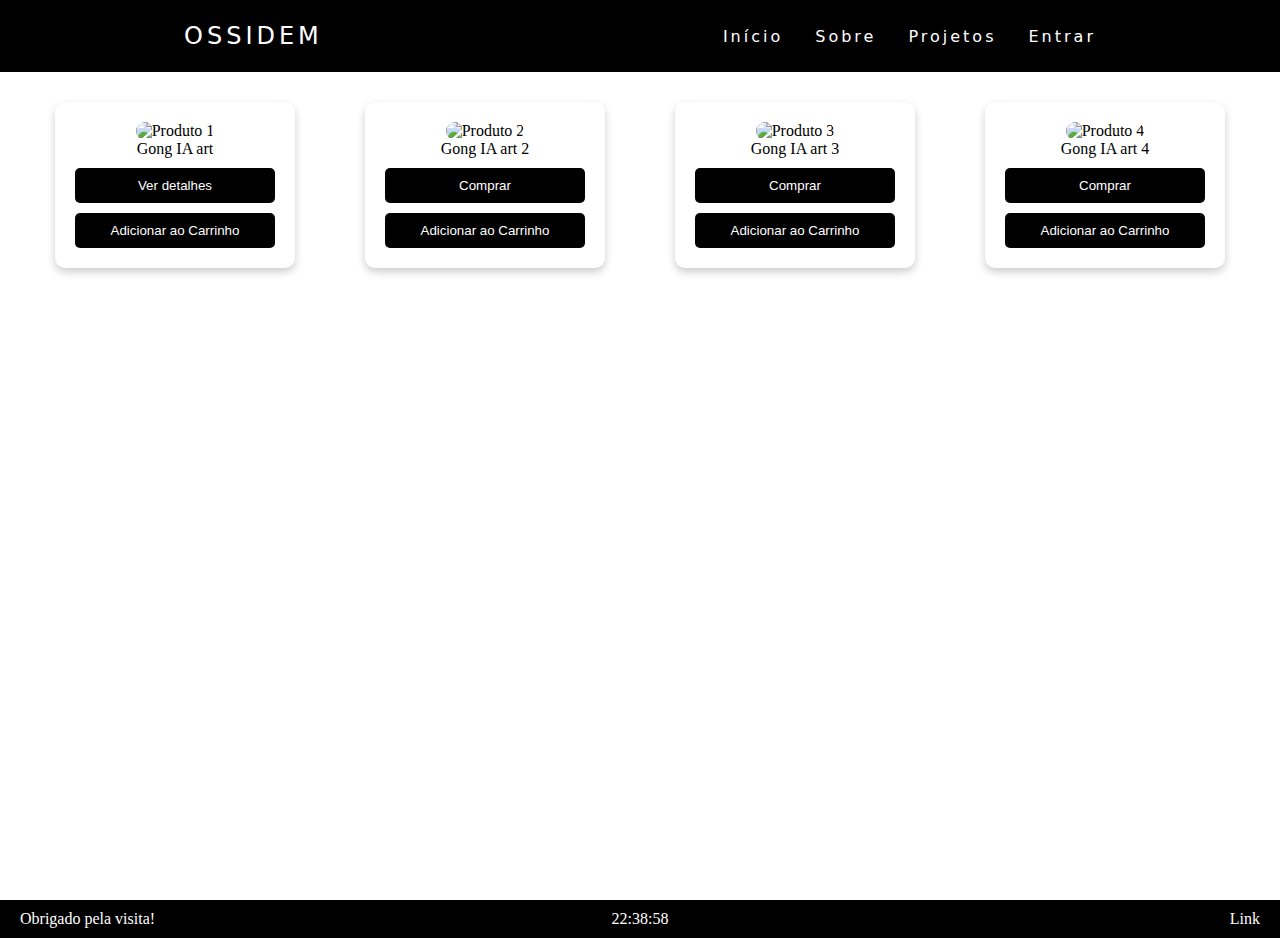
==== index.html @ 60e3b916 "Update index.html" ====
<!DOCTYPE html>
<html lang="pt-br">
  <head>
    <meta charset="UTF-8" />
    <meta http-equiv="X-UA-Compatible" content="IE=edge" />
    <meta name="viewport" content="width=device-width, initial-scale=1.0" />
    <title>Ossidem</title>
    <link rel="stylesheet" href="cssnav.css" />
  </head>
  <body>
    <header>
      <nav>
        <a class="logo" href="/">Ossidem</a>
        <div class="mobile-menu">
          <div class="line1"></div>
          <div class="line2"></div>
          <div class="line3"></div>
        </div>
        <ul class="nav-list">
          <li><a href="#">Início</a></li>
          <li><a href="#">Sobre</a></li>
          <li><a href="#">Projetos</a></li>
          <li><a href="#">Entrar</a></li>
          
        </ul>
      </nav>
    </header>
    <main>
    </section>

 <section class="produtos">
    <div class="produto">
        <img src="Ossidem/_53a3a0c1-09f8-492c-9298-aad3d01a0c3a.jpg" alt="Produto 1">
        <p>Gong IA art</p>
        <button>Ver detalhes</button>
        <button>Adicionar ao Carrinho</button>
    </div>
    <div class="produto">
        <img src="Ossidem/_6622a651-9079-4fad-8e48-449dd979c089.jpg" alt="Produto 2">
        <p>Gong IA art 2</p>
        <button>Comprar</button>
        <button>Adicionar ao Carrinho</button>
    </div>
    <div class="produto">
        <img src="Ossidem/_8c6dd884-98dd-45c2-8d0a-126dfd7e5779.jpg" alt="Produto 3">
        <p>Gong IA art 3</p>
        <button>Comprar</button>
        <button>Adicionar ao Carrinho</button>
    </div>
    <div class="produto">
        <img src="Ossidem/_e8b43797-a5c8-4dd0-b6b6-9c8ec6a6c0b3.jpg" alt="Produto 4">
        <p>Gong IA art 4</p>
        <button>Comprar</button>
        <button>Adicionar ao Carrinho</button>
    </div>
</section>

 
    </main>
    <footer>
        <div class="footer-left">
            <p>Obrigado pela visita!</p>
        </div>
        <div class="footer-center">
            <p id="horario">Horário atual</p>
        </div>
        <div class="footer-right">
            <a href="#link">Link</a>
        </div>
    </footer>
    <script src="scriptnav.js"></script>
  </body>
</html>
---- cssnav.css ----
/*reset*/
* {
    margin: 0;
    padding: 0;
  }
  
  a {
    color: #fff;
    text-decoration: none;
    transition: 0.3s;
  }
  
  a:hover {
    opacity: 0.7;
  }
  
  .logo {
    font-size: 24px;
    text-transform: uppercase;
    letter-spacing: 4px;
  }
 
  nav {
    display: flex;
    justify-content: space-around;
    align-items: center;
    font-family: system-ui, -apple-system, Helvetica, Arial, sans-serif;
    background: #000000;
    height: 8vh;
  }
  main {
    min-height: calc(100vh - 8vh); /* 100% da altura da viewport menos a altura do header */
  }
  /*main {
    background: url("bg.jpg") no-repeat center center;
    background-size: cover;
    height: 92vh;
  }
  */
  .nav-list {
    list-style: none;
    display: flex;
  }
  
  .nav-list li {
    letter-spacing: 3px;
    margin-left: 32px;
  }
  
  .mobile-menu {
    display: none;
    cursor: pointer;
  }
  
  .mobile-menu div {
    width: 32px;
    height: 2px;
    background: #fff;
    margin: 8px;
    transition: 0.3s;
  }
  
  @media (max-width: 999px) {
    body {
      overflow-x: hidden;
    }
    .nav-list {
      position: absolute;
      top: 8vh;
      right: 0;
      width: 50vw;
      height: 92vh;
      background: #000000;
      flex-direction: column;
      align-items: center;
      justify-content: space-around;
      transform: translateX(100%);
      transition: transform 0.3s ease-in;
    }
    .nav-list li {
      margin-left: 0;
      opacity: 0;
    }
    .mobile-menu {
      display: block;
    }
  }
  
  .nav-list.active {
    transform: translateX(0);
  }
  
  @keyframes navLinkFade {
    from {
      opacity: 0;
      transform: translateX(50px);
    }
    to {
      opacity: 1;
      transform: translateX(0);
    }
  }
  
  .mobile-menu.active .line1 {
    transform: rotate(-45deg) translate(-8px, 8px);
  }
  
  .mobile-menu.active .line2 {
    opacity: 0;
  }
  
  .mobile-menu.active .line3 {
    transform: rotate(45deg) translate(-5px, -7px);
  }
  
  /* Estilos da seção de produtos */
  .produtos {
    display: flex;
    flex-wrap: wrap;
    justify-content: space-around;
    padding: 20px;
  }
  
  .produto {
    background-color: #fff; /* Branco */
    color: #000; /* Preto */
    margin: 10px;
    padding: 20px;
    width: 200px;
    text-align: center;
    box-shadow: 0 4px 8px rgba(0, 0, 0, 0.2);
    transition: transform 0.2s;
    border-radius: 10px;
  }
  
  .produto:hover {
    transform: scale(1.05);
  }
  
  .produto img {
    width: 100%;
    height: auto;
    border-radius: 10px;
  }
  
  .produto button {
    margin-top: 10px;
    padding: 10px;
    width: 100%;
    border: none;
    background-color: #000; /* Preto */
    color: #fff; /* Branco */
    cursor: pointer;
    transition: background-color 0.3s;
    border-radius: 5px;
  }
  
  .produto button:hover {
    background-color: #646464; /* Azul */
  }

    /* Estilos do footer */
    footer {
        color: white; /* Texto em branco */
        display: flex;
        justify-content: space-between;
        align-items: center;
        padding: 10px 20px;
        background-color: #000; /* Fundo preto */
      }
      
      .footer-left,
      .footer-center,
      .footer-right {
        flex: 1;
      }
      
      .footer-left {
        text-align: left;
      }
      
      .footer-center {
        text-align: center;
      }
      
      .footer-right {
        text-align: right;
      }
      
      .footer-left p,
      .footer-center p,
      .footer-right a {
        color: white; /* Texto em branco */
        margin: 0;
      }
      
      .footer-right a {
        text-decoration: none; /* Remover sublinhado do link */
        color: white; /* Cor do link em branco */
      }
      
      .footer-right a:hover {
        text-decoration: underline; /* Sublinhado ao passar o mouse */
      }
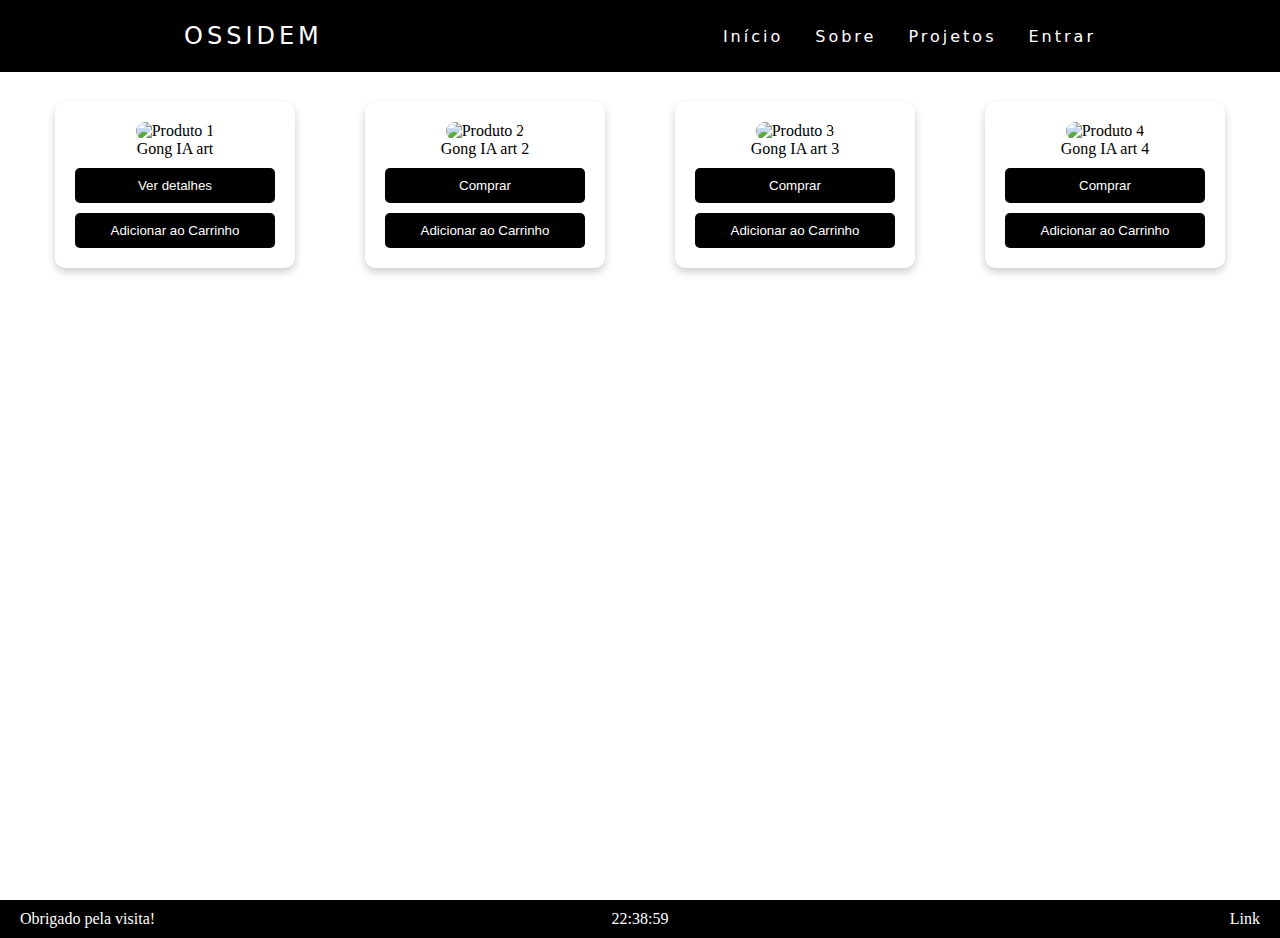
==== commit 75601df9: "Update index.html" ====
--- a/index.html
+++ b/index.html
@@ -36,19 +36,19 @@
         <button>Adicionar ao Carrinho</button>
     </div>
     <div class="produto">
-        <img src="Ossidem/_6622a651-9079-4fad-8e48-449dd979c089.jpg" alt="Produto 2">
+        <img src="geovaneBausen/Ossidem/_6622a651-9079-4fad-8e48-449dd979c089.jpg" alt="Produto 2">
         <p>Gong IA art 2</p>
         <button>Comprar</button>
         <button>Adicionar ao Carrinho</button>
     </div>
     <div class="produto">
-        <img src="Ossidem/_8c6dd884-98dd-45c2-8d0a-126dfd7e5779.jpg" alt="Produto 3">
+        <img src="geovaneBausen/Ossidem/_8c6dd884-98dd-45c2-8d0a-126dfd7e5779.jpg" alt="Produto 3">
         <p>Gong IA art 3</p>
         <button>Comprar</button>
         <button>Adicionar ao Carrinho</button>
     </div>
     <div class="produto">
-        <img src="Ossidem/_e8b43797-a5c8-4dd0-b6b6-9c8ec6a6c0b3.jpg" alt="Produto 4">
+        <img src="geovaneBausen/Ossidem/_e8b43797-a5c8-4dd0-b6b6-9c8ec6a6c0b3.jpg" alt="Produto 4">
         <p>Gong IA art 4</p>
         <button>Comprar</button>
         <button>Adicionar ao Carrinho</button>
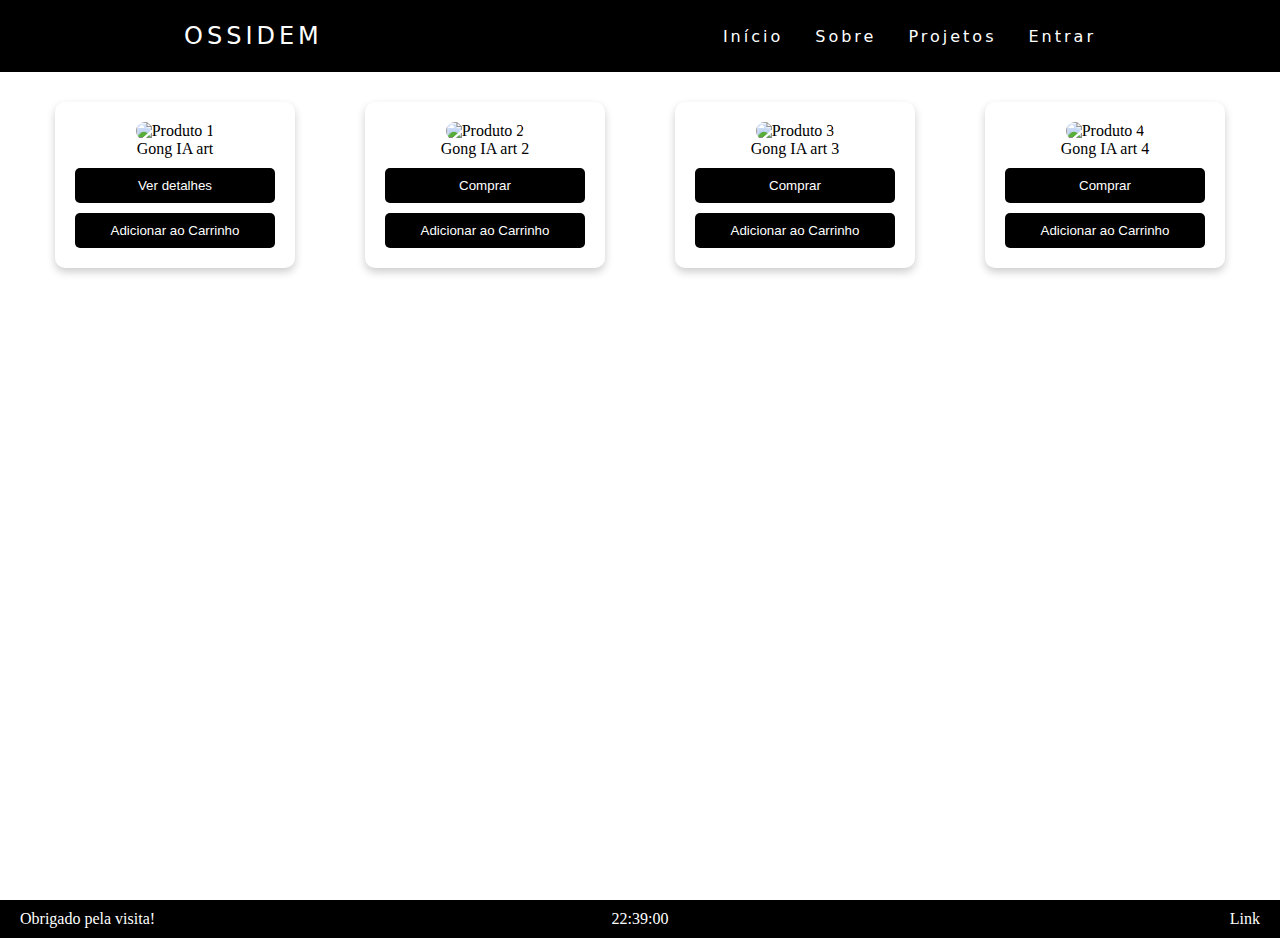
==== commit 18b3174e: "Update index.html" ====
--- a/index.html
+++ b/index.html
@@ -28,7 +28,7 @@
     <main>
     </section>
 
- <section class="produtos">
+<section class="produtos">
     <div class="produto">
         <img src="Ossidem/_53a3a0c1-09f8-492c-9298-aad3d01a0c3a.jpg" alt="Produto 1">
         <p>Gong IA art</p>
@@ -36,24 +36,25 @@
         <button>Adicionar ao Carrinho</button>
     </div>
     <div class="produto">
-        <img src="geovaneBausen/Ossidem/_6622a651-9079-4fad-8e48-449dd979c089.jpg" alt="Produto 2">
+        <img src="Ossidem/_6622a651-9079-4fad-8e48-449dd979c089.jpg" alt="Produto 2">
         <p>Gong IA art 2</p>
         <button>Comprar</button>
         <button>Adicionar ao Carrinho</button>
     </div>
     <div class="produto">
-        <img src="geovaneBausen/Ossidem/_8c6dd884-98dd-45c2-8d0a-126dfd7e5779.jpg" alt="Produto 3">
+        <img src="Ossidem/_8c6dd884-98dd-45c2-8d0a-126dfd7e5779.jpg" alt="Produto 3">
         <p>Gong IA art 3</p>
         <button>Comprar</button>
         <button>Adicionar ao Carrinho</button>
     </div>
     <div class="produto">
-        <img src="geovaneBausen/Ossidem/_e8b43797-a5c8-4dd0-b6b6-9c8ec6a6c0b3.jpg" alt="Produto 4">
+        <img src="Ossidem/_e8b43797-a5c8-4dd0-b6b6-9c8ec6a6c0b3.jpg" alt="Produto 4">
         <p>Gong IA art 4</p>
         <button>Comprar</button>
         <button>Adicionar ao Carrinho</button>
     </div>
 </section>
+
 
  
     </main>
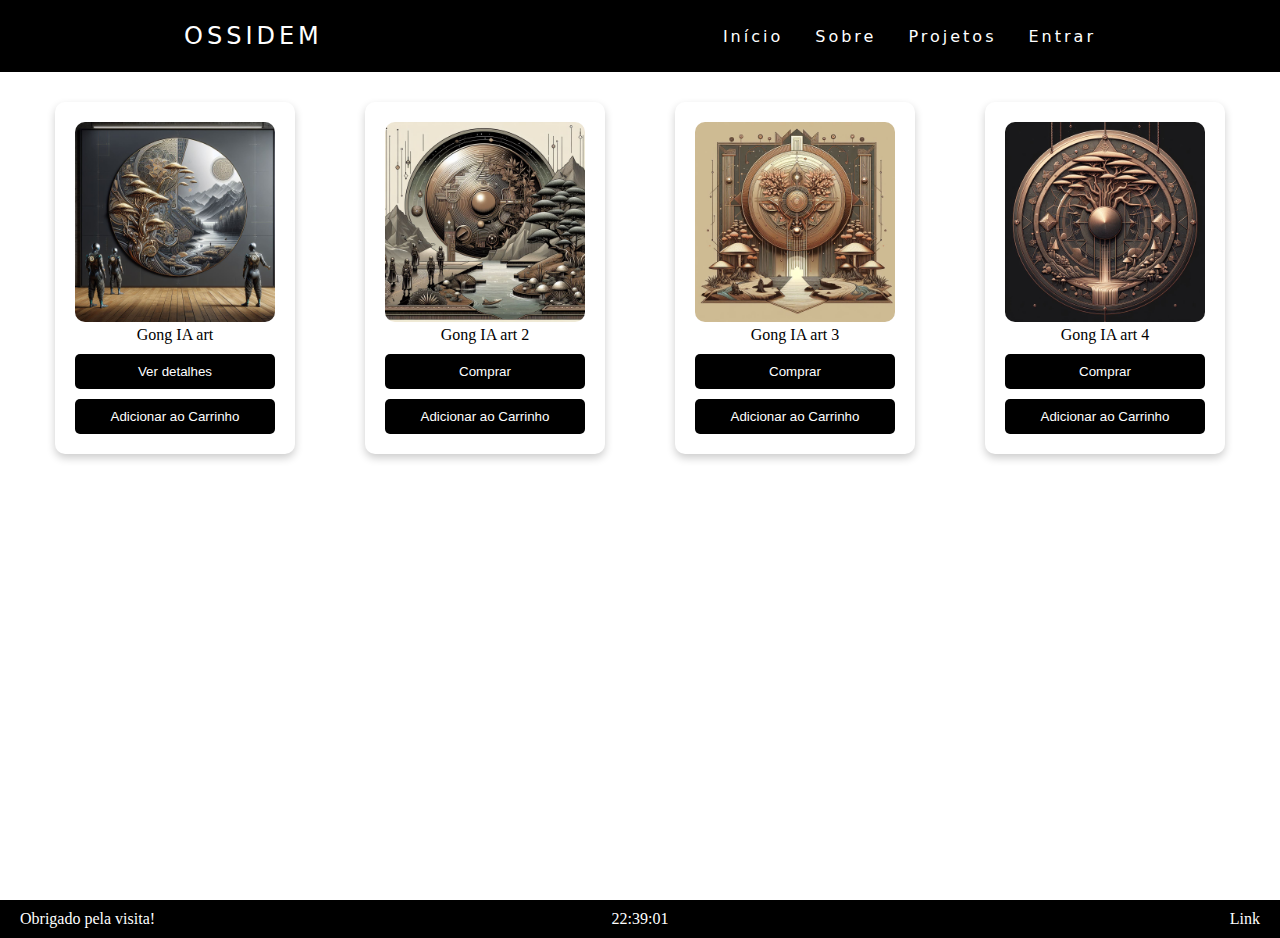
==== commit ab95f07a: "Update link img index.html" ====
--- a/index.html
+++ b/index.html
@@ -30,25 +30,25 @@
 
 <section class="produtos">
     <div class="produto">
-        <img src="Ossidem/_53a3a0c1-09f8-492c-9298-aad3d01a0c3a.jpg" alt="Produto 1">
+        <img src="_53a3a0c1-09f8-492c-9298-aad3d01a0c3a.jpg" alt="Produto 1">
         <p>Gong IA art</p>
         <button>Ver detalhes</button>
         <button>Adicionar ao Carrinho</button>
     </div>
     <div class="produto">
-        <img src="Ossidem/_6622a651-9079-4fad-8e48-449dd979c089.jpg" alt="Produto 2">
+        <img src="_6622a651-9079-4fad-8e48-449dd979c089.jpg" alt="Produto 2">
         <p>Gong IA art 2</p>
         <button>Comprar</button>
         <button>Adicionar ao Carrinho</button>
     </div>
     <div class="produto">
-        <img src="Ossidem/_8c6dd884-98dd-45c2-8d0a-126dfd7e5779.jpg" alt="Produto 3">
+        <img src="_8c6dd884-98dd-45c2-8d0a-126dfd7e5779.jpg" alt="Produto 3">
         <p>Gong IA art 3</p>
         <button>Comprar</button>
         <button>Adicionar ao Carrinho</button>
     </div>
     <div class="produto">
-        <img src="Ossidem/_e8b43797-a5c8-4dd0-b6b6-9c8ec6a6c0b3.jpg" alt="Produto 4">
+        <img src="_e8b43797-a5c8-4dd0-b6b6-9c8ec6a6c0b3.jpg" alt="Produto 4">
         <p>Gong IA art 4</p>
         <button>Comprar</button>
         <button>Adicionar ao Carrinho</button>
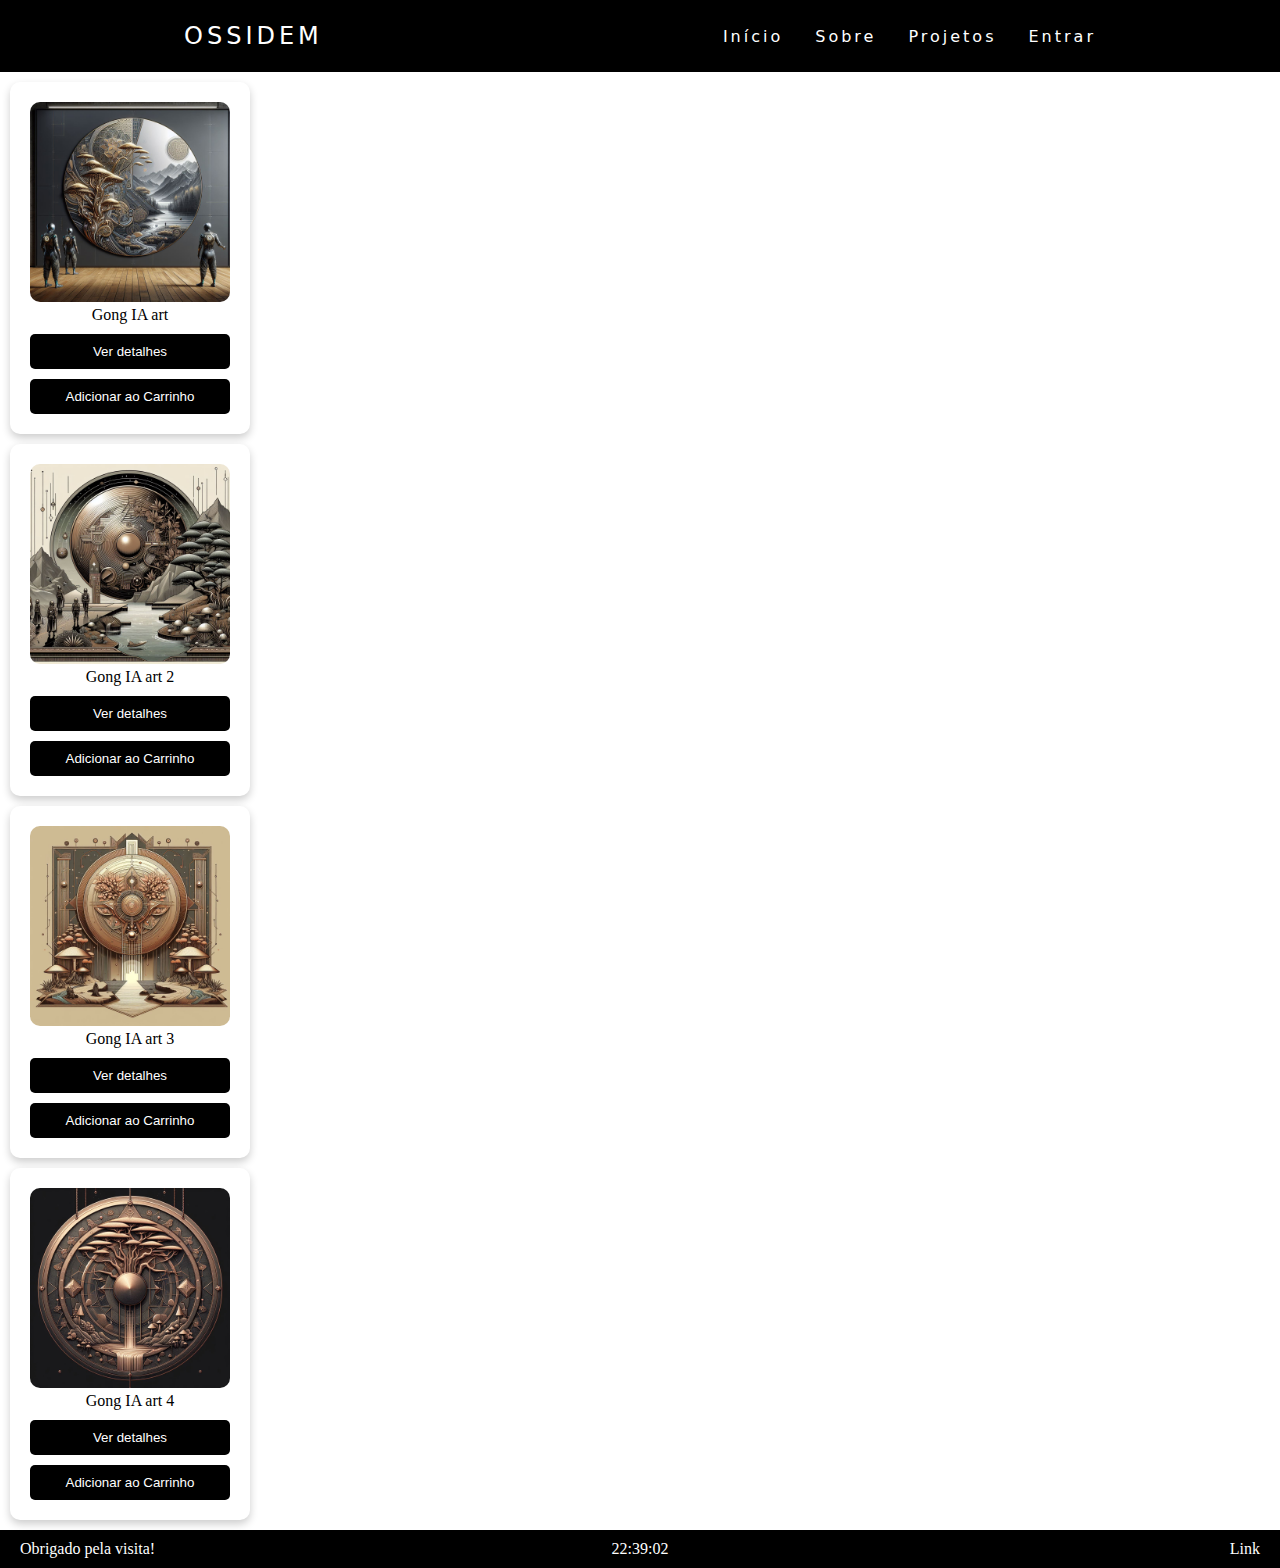
==== commit 7f3f1adb: "Update index.html" ====
--- a/index.html
+++ b/index.html
@@ -28,32 +28,30 @@
     <main>
     </section>
 
-<section class="produtos">
-    <div class="produto">
+   <div class="produto">
         <img src="_53a3a0c1-09f8-492c-9298-aad3d01a0c3a.jpg" alt="Produto 1">
         <p>Gong IA art</p>
         <button>Ver detalhes</button>
         <button>Adicionar ao Carrinho</button>
-    </div>
-    <div class="produto">
-        <img src="_6622a651-9079-4fad-8e48-449dd979c089.jpg" alt="Produto 2">
+    </div> 
+   <div class="produto">
+        <img src="_6622a651-9079-4fad-8e48-449dd979c089.jpg" alt="Produto 2"> 
         <p>Gong IA art 2</p>
-        <button>Comprar</button>
+        <button>Ver detalhes</button>
         <button>Adicionar ao Carrinho</button>
     </div>
-    <div class="produto">
+   <div class="produto">
         <img src="_8c6dd884-98dd-45c2-8d0a-126dfd7e5779.jpg" alt="Produto 3">
         <p>Gong IA art 3</p>
-        <button>Comprar</button>
+        <button>Ver detalhes</button>
         <button>Adicionar ao Carrinho</button>
     </div>
-    <div class="produto">
+   <div class="produto">
         <img src="_e8b43797-a5c8-4dd0-b6b6-9c8ec6a6c0b3.jpg" alt="Produto 4">
         <p>Gong IA art 4</p>
-        <button>Comprar</button>
+        <button>Ver detalhes</button>
         <button>Adicionar ao Carrinho</button>
     </div>
-</section>
 
 
  
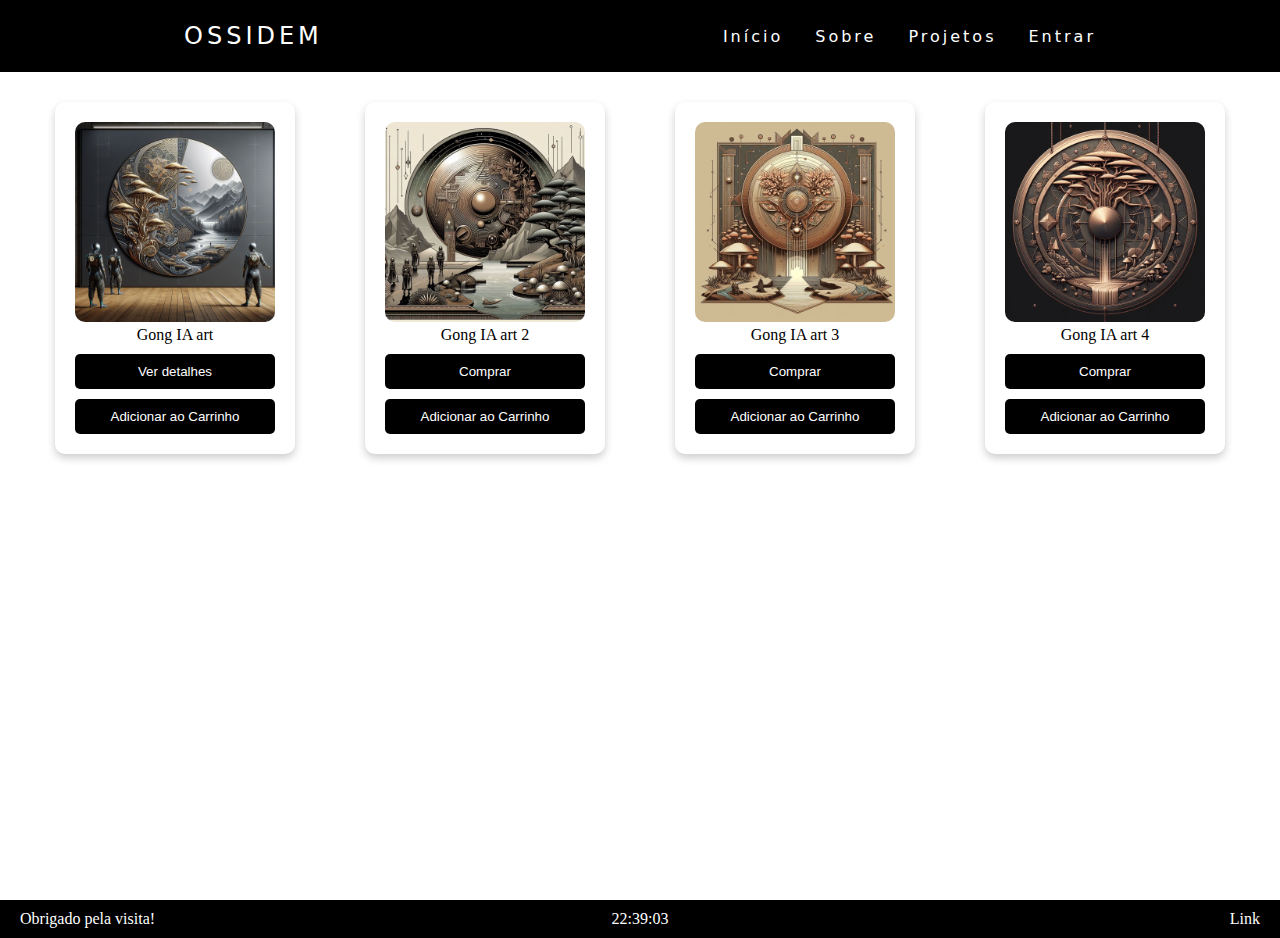
==== commit f0fb23f7: "Update index.html" ====
--- a/index.html
+++ b/index.html
@@ -28,32 +28,34 @@
     <main>
     </section>
 
-   <div class="produto">
-        <img src="_53a3a0c1-09f8-492c-9298-aad3d01a0c3a.jpg" alt="Produto 1">
-        <p>Gong IA art</p>
-        <button>Ver detalhes</button>
-        <button>Adicionar ao Carrinho</button>
-    </div> 
-   <div class="produto">
-        <img src="_6622a651-9079-4fad-8e48-449dd979c089.jpg" alt="Produto 2"> 
-        <p>Gong IA art 2</p>
-        <button>Ver detalhes</button>
-        <button>Adicionar ao Carrinho</button>
-    </div>
-   <div class="produto">
-        <img src="_8c6dd884-98dd-45c2-8d0a-126dfd7e5779.jpg" alt="Produto 3">
-        <p>Gong IA art 3</p>
-        <button>Ver detalhes</button>
-        <button>Adicionar ao Carrinho</button>
-    </div>
-   <div class="produto">
-        <img src="_e8b43797-a5c8-4dd0-b6b6-9c8ec6a6c0b3.jpg" alt="Produto 4">
-        <p>Gong IA art 4</p>
-        <button>Ver detalhes</button>
-        <button>Adicionar ao Carrinho</button>
-    </div>
-
-
+    <section class="produtos">
+        <div class="produto">
+            <img src="_53a3a0c1-09f8-492c-9298-aad3d01a0c3a.jpg" alt="Produto 1">
+            <p>Gong IA art</p>
+            <button>Ver detalhes</button>
+            <button>Adicionar ao Carrinho</button>
+        </div>
+        <div class="produto">
+            <img src="_6622a651-9079-4fad-8e48-449dd979c089.jpg" alt="Produto 2">
+            <p>Gong IA art 2</p>
+            <button>Comprar</button>
+            <button>Adicionar ao Carrinho</button>
+        </div>
+        <div class="produto">
+            <img src="_8c6dd884-98dd-45c2-8d0a-126dfd7e5779.jpg" alt="Produto 3">
+            <p>Gong IA art 3</p>
+            <button>Comprar</button>
+            <button>Adicionar ao Carrinho</button>
+        </div>
+        <div class="produto">
+            <img src="_e8b43797-a5c8-4dd0-b6b6-9c8ec6a6c0b3.jpg" alt="Produto 4">
+            <p>Gong IA art 4</p>
+            <button>Comprar</button>
+            <button>Adicionar ao Carrinho</button>
+        </div>
+       
+        <!-- Adicione mais produtos conforme necessário -->
+    </section>
  
     </main>
     <footer>
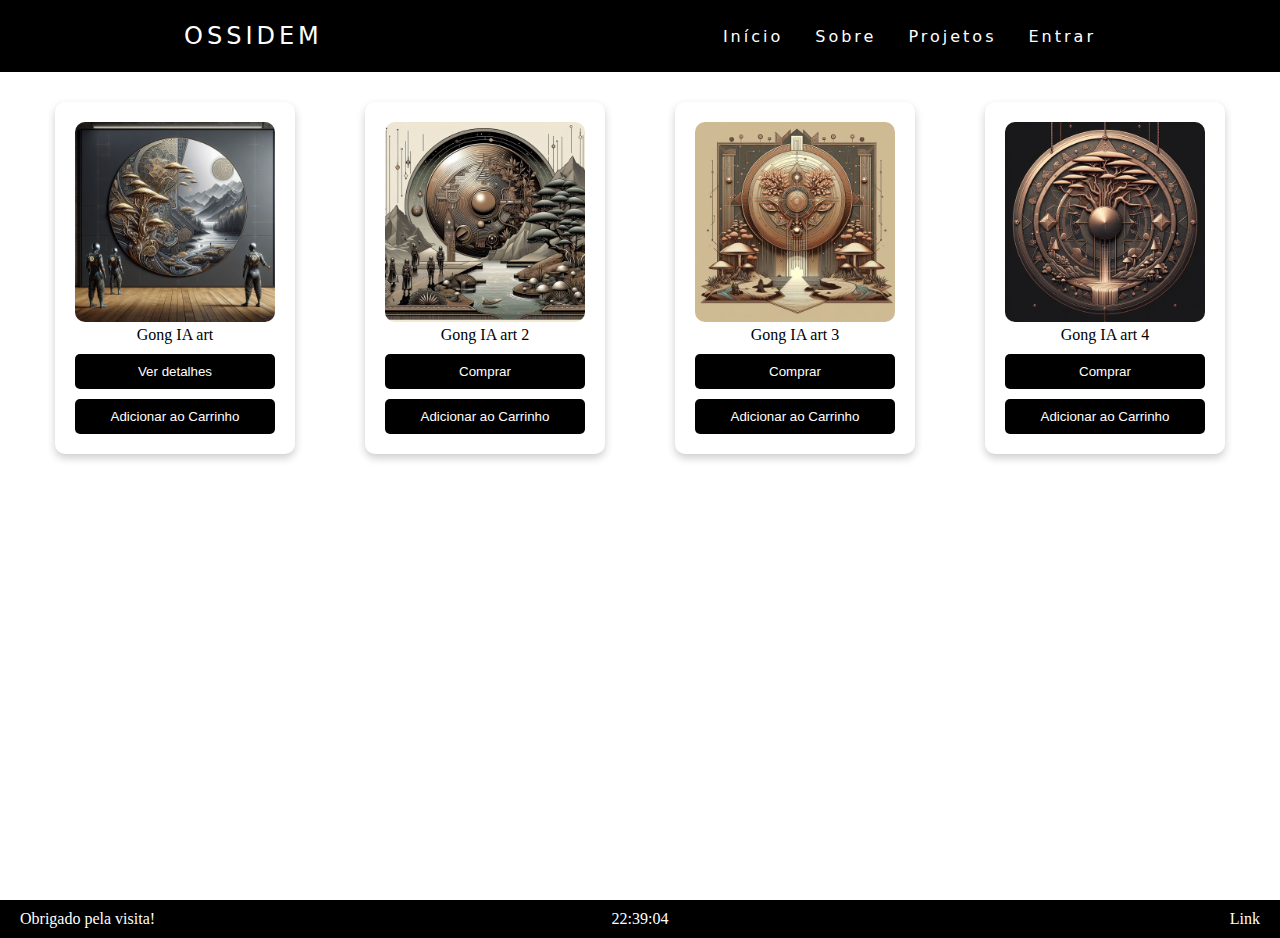
==== commit 692f58e6: "Add files via upload" ====
--- a/index.html
+++ b/index.html
@@ -30,25 +30,25 @@
 
     <section class="produtos">
         <div class="produto">
-            <img src="_53a3a0c1-09f8-492c-9298-aad3d01a0c3a.jpg" alt="Produto 1">
+            <img src="imagens/_53a3a0c1-09f8-492c-9298-aad3d01a0c3a.jpg" alt="Produto 1">
             <p>Gong IA art</p>
             <button>Ver detalhes</button>
             <button>Adicionar ao Carrinho</button>
         </div>
         <div class="produto">
-            <img src="_6622a651-9079-4fad-8e48-449dd979c089.jpg" alt="Produto 2">
+            <img src="imagens/_6622a651-9079-4fad-8e48-449dd979c089.jpg" alt="Produto 2">
             <p>Gong IA art 2</p>
             <button>Comprar</button>
             <button>Adicionar ao Carrinho</button>
         </div>
         <div class="produto">
-            <img src="_8c6dd884-98dd-45c2-8d0a-126dfd7e5779.jpg" alt="Produto 3">
+            <img src="imagens/_8c6dd884-98dd-45c2-8d0a-126dfd7e5779.jpg" alt="Produto 3">
             <p>Gong IA art 3</p>
             <button>Comprar</button>
             <button>Adicionar ao Carrinho</button>
         </div>
         <div class="produto">
-            <img src="_e8b43797-a5c8-4dd0-b6b6-9c8ec6a6c0b3.jpg" alt="Produto 4">
+            <img src="imagens/_e8b43797-a5c8-4dd0-b6b6-9c8ec6a6c0b3.jpg" alt="Produto 4">
             <p>Gong IA art 4</p>
             <button>Comprar</button>
             <button>Adicionar ao Carrinho</button>
@@ -71,4 +71,4 @@
     </footer>
     <script src="scriptnav.js"></script>
   </body>
-</html>
+</html>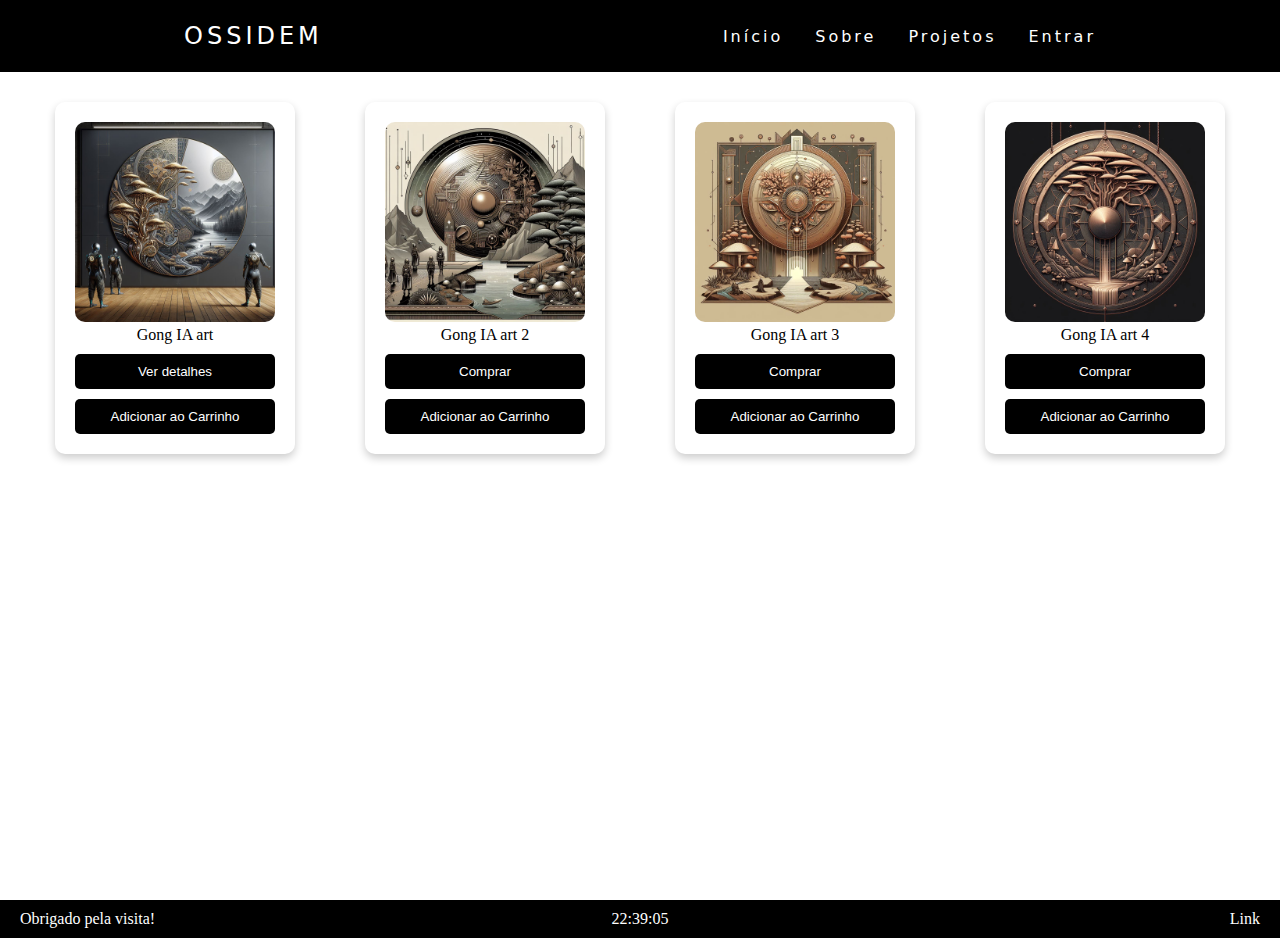
==== commit 3c59f17c: "Update index.html" ====
--- a/index.html
+++ b/index.html
@@ -30,25 +30,25 @@
 
     <section class="produtos">
         <div class="produto">
-            <img src="imagens/_53a3a0c1-09f8-492c-9298-aad3d01a0c3a.jpg" alt="Produto 1">
+            <img src="./imagens/_53a3a0c1-09f8-492c-9298-aad3d01a0c3a.jpg" alt="Produto 1">
             <p>Gong IA art</p>
             <button>Ver detalhes</button>
             <button>Adicionar ao Carrinho</button>
         </div>
         <div class="produto">
-            <img src="imagens/_6622a651-9079-4fad-8e48-449dd979c089.jpg" alt="Produto 2">
+            <img src="./imagens/_6622a651-9079-4fad-8e48-449dd979c089.jpg" alt="Produto 2">
             <p>Gong IA art 2</p>
             <button>Comprar</button>
             <button>Adicionar ao Carrinho</button>
         </div>
         <div class="produto">
-            <img src="imagens/_8c6dd884-98dd-45c2-8d0a-126dfd7e5779.jpg" alt="Produto 3">
+            <img src="./imagens/_8c6dd884-98dd-45c2-8d0a-126dfd7e5779.jpg" alt="Produto 3">
             <p>Gong IA art 3</p>
             <button>Comprar</button>
             <button>Adicionar ao Carrinho</button>
         </div>
         <div class="produto">
-            <img src="imagens/_e8b43797-a5c8-4dd0-b6b6-9c8ec6a6c0b3.jpg" alt="Produto 4">
+            <img src="./imagens/_e8b43797-a5c8-4dd0-b6b6-9c8ec6a6c0b3.jpg" alt="Produto 4">
             <p>Gong IA art 4</p>
             <button>Comprar</button>
             <button>Adicionar ao Carrinho</button>
@@ -71,4 +71,4 @@
     </footer>
     <script src="scriptnav.js"></script>
   </body>
-</html>+</html>
